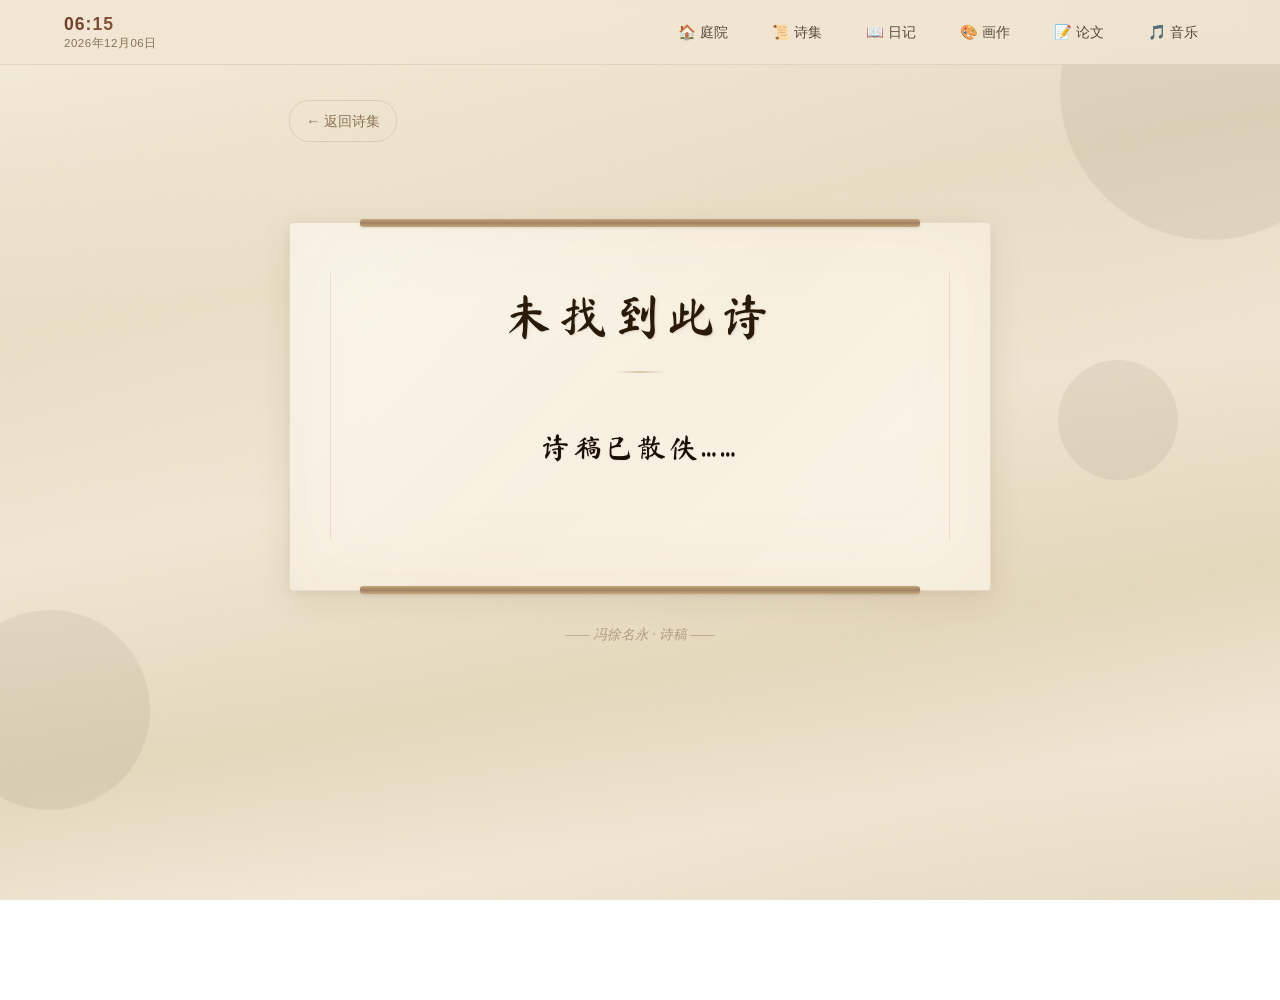
==== pages/poetry-detail.html @ c04d5328 "Initial commit: 数字庭院上线" ====
<!DOCTYPE html>
<html lang="zh-CN">
<head>
  <meta charset="UTF-8">
  <meta name="viewport" content="width=device-width, initial-scale=1.0">
  <title>读诗 · 冯徐名永</title>
  <link href="https://fonts.googleapis.com/css2?family=Ma+Shan+Zheng&display=swap" rel="stylesheet">
  <link rel="stylesheet" href="../css/style.css">
  <style>
    /* ===== 书法详情页 ===== */
    body {
      background:
        /* 宣纸纹理 */
        radial-gradient(ellipse at 30% 20%, rgba(245,235,210,0.3) 0%, transparent 60%),
        radial-gradient(ellipse at 70% 80%, rgba(230,215,185,0.25) 0%, transparent 60%),
        /* 墨色渐变 */
        linear-gradient(170deg,
          #f5efe0 0%,
          #ede3cf 15%,
          #e8dcc4 30%,
          #f0e6d3 50%,
          #e5d8bc 70%,
          #f2e9d8 85%,
          #e8dcc4 100%
        );
      background-attachment: fixed;
      min-height: 100vh;
      color: #3a2a1a;
    }

    /* 宣纸纤维纹理 */
    body::before {
      content: '';
      position: fixed;
      top: 0; left: 0; right: 0; bottom: 0;
      background-image: url("data:image/svg+xml,%3Csvg width='400' height='400' xmlns='http://www.w3.org/2000/svg'%3E%3Cfilter id='noise'%3E%3CfeTurbulence type='fractalNoise' baseFrequency='0.85' numOctaves='4' stitchTiles='stitch'/%3E%3C/filter%3E%3Crect width='100%25' height='100%25' filter='url(%23noise)' opacity='0.03'/%3E%3C/svg%3E");
      pointer-events: none;
      z-index: 0;
    }

    /* 墨点装饰 */
    .ink-splash {
      position: fixed;
      pointer-events: none;
      z-index: 0;
      opacity: 0.06;
      border-radius: 50%;
      background: #2a1a0a;
    }
    .ink-splash.s1 { width: 300px; height: 300px; top: -60px; right: -80px; transform: rotate(15deg); }
    .ink-splash.s2 { width: 200px; height: 200px; bottom: 10%; left: -50px; transform: rotate(-20deg); }
    .ink-splash.s3 { width: 120px; height: 120px; top: 40%; right: 8%; }

    /* 导航栏适配宣纸色 */
    .navbar {
      background: rgba(240,230,210,0.85) !important;
      backdrop-filter: blur(16px);
      border-bottom: 1px solid rgba(139,119,90,0.15) !important;
    }
    .navbar.scrolled {
      background: rgba(235,225,200,0.94) !important;
    }
    .nav-links a { color: #5a4a3a !important; }
    .nav-links a:hover, .nav-links a.active {
      color: #2a1a0a !important;
      background: rgba(139,119,90,0.1) !important;
    }
    .nav-clock { color: #5a4a3a !important; }
    .nav-clock .clock-time {
      background: linear-gradient(135deg, #6b3a2a, #8b5a3a) !important;
      -webkit-background-clip: text !important;
      -webkit-text-fill-color: transparent !important;
      background-clip: text !important;
    }
    .nav-clock .clock-date { color: #8b7355 !important; }
    .menu-toggle { color: #5a4a3a !important; }

    /* 主容器 */
    .detail-container {
      position: relative;
      z-index: 1;
      max-width: 750px;
      margin: 100px auto 60px;
      padding: 0 24px;
    }

    /* 返回按钮 */
    .back-link {
      display: inline-flex;
      align-items: center;
      gap: 8px;
      color: #8b7355;
      text-decoration: none;
      font-family: var(--font-display);
      font-size: 0.9rem;
      margin-bottom: 40px;
      padding: 8px 16px;
      border-radius: 20px;
      transition: all 0.3s;
      border: 1px solid rgba(139,115,85,0.2);
    }
    .back-link:hover {
      background: rgba(139,115,85,0.08);
      color: #5a3a2a;
    }

    /* 诗卷容器 */
    .poem-scroll {
      position: relative;
      background: linear-gradient(135deg,
        rgba(252,248,238,0.9) 0%,
        rgba(248,240,225,0.92) 50%,
        rgba(252,245,232,0.9) 100%
      );
      border: 1px solid rgba(139,119,90,0.2);
      border-radius: 4px;
      padding: 60px 50px;
      box-shadow:
        0 2px 8px rgba(139,119,90,0.08),
        0 8px 32px rgba(100,70,30,0.1),
        inset 0 0 80px rgba(200,180,150,0.15);
    }

    /* 卷轴上下轴 */
    .poem-scroll::before,
    .poem-scroll::after {
      content: '';
      position: absolute;
      left: 10%; right: 10%;
      height: 8px;
      background: linear-gradient(180deg, #c4a87c, #a08060, #c4a87c);
      border-radius: 3px;
      box-shadow: 0 1px 3px rgba(0,0,0,0.1);
    }
    .poem-scroll::before { top: -4px; }
    .poem-scroll::after { bottom: -4px; }

    /* 竖排红线装饰 */
    .red-line {
      position: absolute;
      top: 50px; bottom: 50px;
      width: 1px;
      background: rgba(180,60,40,0.12);
    }
    .red-line.left { left: 40px; }
    .red-line.right { right: 40px; }

    /* 诗题 */
    .poem-title-block {
      text-align: center;
      margin-bottom: 40px;
      position: relative;
    }

    .poem-title {
      font-family: 'Ma Shan Zheng', 'STXingkai', 'KaiTi', 'STKaiti', 'FangSong', var(--font-display);
      font-size: clamp(2rem, 5vw, 3rem);
      font-weight: 400;
      color: #2a1a08;
      letter-spacing: 6px;
      line-height: 1.4;
      text-shadow:
        1px 1px 0 rgba(0,0,0,0.08),
        2px 2px 4px rgba(0,0,0,0.04);
    }

    .poem-title-divider {
      width: 50px;
      height: 2px;
      background: linear-gradient(90deg, transparent, rgba(139,100,60,0.3), transparent);
      margin: 20px auto 0;
    }

    /* 诗句正文 */
    .poem-body {
      font-family: 'Ma Shan Zheng', 'STXingkai', 'KaiTi', 'STKaiti', 'FangSong', var(--font-display);
      font-size: clamp(1.3rem, 3vw, 1.8rem);
      font-weight: 400;
      color: #1a0e04;
      line-height: 2.4;
      letter-spacing: 3px;
      text-shadow:
        1px 1px 0 rgba(0,0,0,0.06),
        0 0 1px rgba(0,0,0,0.02);
    }
    /* 诗模式：居中 */
    .poem-body.mode-shi { text-align: center; white-space: pre-line; }
    /* 词模式：左对齐 + 段首缩进 */
    .poem-body.mode-ci { text-align: left; }
    .poem-body.mode-ci p { text-indent: 2em; margin: 0 0 0.6em; }
    .poem-body.mode-ci p:last-child { margin-bottom: 0; }

    /* 诗/词切换开关 */
    .type-toggle {
      display: flex;
      gap: 0;
      border: 1px solid rgba(139,100,60,0.25);
      border-radius: 20px;
      overflow: hidden;
      margin-left: 12px;
    }
    .type-toggle button {
      padding: 6px 18px;
      border: none;
      background: transparent;
      color: #8b7355;
      cursor: pointer;
      font-family: var(--font-display);
      font-size: 0.85rem;
      letter-spacing: 1px;
      transition: all 0.3s;
    }
    .type-toggle button.active {
      background: rgba(139,100,60,0.15);
      color: #5a3a2a;
      font-weight: 700;
    }
    .type-toggle button:first-child { border-right: 1px solid rgba(139,100,60,0.2); }

    /* 编辑按钮 */
    .edit-btn {
      display: inline-flex; align-items: center; gap: 6px;
      background: transparent; color: #8b7355;
      border: 1px solid rgba(139,115,85,0.25);
      padding: 7px 18px; border-radius: 20px; cursor: pointer;
      font-family: var(--font-display); font-size: 0.85rem;
      letter-spacing: 1px; transition: all 0.3s; margin-left: 8px;
    }
    .edit-btn:hover { background: rgba(139,115,85,0.1); color: #5a3a2a; }

    /* 编辑区 */
    #editArea { display: none; }
    #editArea textarea {
      width: 100%; min-height: 280px; padding: 20px;
      border: 2px solid rgba(139,100,60,0.25); border-radius: 4px;
      background: rgba(255,252,242,0.7);
      font-family: 'Ma Shan Zheng', 'STXingkai', 'KaiTi', serif;
      font-size: 1.2rem; line-height: 2.2; letter-spacing: 2px;
      color: #2a1a08; resize: vertical; outline: none;
    }
    #editArea textarea:focus {
      border-color: rgba(139,100,60,0.5);
      box-shadow: 0 0 0 3px rgba(139,100,60,0.08);
    }
    .edit-actions { display: flex; gap: 12px; justify-content: center; margin-top: 16px; }
    .edit-actions button {
      padding: 8px 24px; border-radius: 20px; cursor: pointer;
      font-family: var(--font-display); letter-spacing: 1px; transition: all 0.3s; border: none;
    }
    .btn-save { background: #6b8a5a; color: #fff; }
    .btn-save:hover { background: #5a7a4a; }
    .btn-cancel { background: transparent; color: #8b7355; border: 1px solid rgba(139,115,85,0.25) !important; }
    .btn-cancel:hover { background: rgba(139,115,85,0.08); }

    /* 音频播放器 */
    .audio-player {
      display: none;
      margin-top: 36px;
      padding: 14px 18px;
      background: rgba(139,100,60,0.06);
      border: 1px solid rgba(139,100,60,0.12);
      border-radius: 8px;
    }
    .audio-player.show { display: block; }
    .audio-player .audio-label {
      font-family: var(--font-display);
      font-size: 0.78rem;
      color: #8b7355;
      letter-spacing: 2px;
      margin-bottom: 8px;
      display: flex;
      align-items: center;
      gap: 6px;
    }
    .audio-player audio {
      width: 100%;
      height: 32px;
      border-radius: 4px;
    }
    /* 自定义 audio 控件配色 */
    .audio-player audio::-webkit-media-controls-panel {
      background: rgba(245,240,228,0.9);
    }
    .audio-player .audio-name {
      font-family: var(--font-body);
      font-size: 0.75rem;
      color: #8b7355;
      margin-left: auto;
      opacity: 0.7;
    }

    /* 编辑区音乐控件 */
    .music-edit-row {
      display: flex;
      align-items: center;
      gap: 8px;
      margin-top: 14px;
      justify-content: center;
    }
    .music-edit-row label {
      font-family: var(--font-display);
      color: #8b7355;
      font-size: 0.85rem;
      letter-spacing: 1px;
      white-space: nowrap;
    }
    .music-edit-row input[type="file"] { display: none; }
    .music-file-btn {
      padding: 7px 16px;
      border: 1px solid rgba(139,100,60,0.25);
      border-radius: 20px;
      background: transparent;
      color: #8b7355;
      cursor: pointer;
      font-family: var(--font-display);
      font-size: 0.82rem;
      letter-spacing: 1px;
      transition: all 0.3s;
    }
    .music-file-btn:hover { background: rgba(139,100,60,0.08); color: #5a3a2a; }
    .music-remove-btn {
      padding: 7px 14px;
      border: 1px solid rgba(200,80,60,0.25);
      border-radius: 20px;
      background: transparent;
      color: #a06050;
      cursor: pointer;
      font-family: var(--font-display);
      font-size: 0.8rem;
      letter-spacing: 1px;
      transition: all 0.3s;
    }
    .music-remove-btn:hover { background: rgba(200,80,60,0.08); }

    /* 日期印章效果 */
    .poem-date-seal {
      text-align: right;
      margin-top: 48px;
      font-family: 'Ma Shan Zheng', 'STXingkai', 'KaiTi', serif;
      font-size: 1rem;
      color: #8b5a3a;
      letter-spacing: 2px;
      opacity: 0.7;
    }

    /* 底部诗句装饰 */
    .poem-footer-note {
      text-align: center;
      margin-top: 32px;
      font-family: var(--font-display);
      font-size: 0.85rem;
      color: #8b7355;
      font-style: italic;
      opacity: 0.6;
    }

    /* 响应式 */
    @media (max-width: 600px) {
      .poem-scroll {
        padding: 40px 28px;
      }
      .red-line.left { left: 18px; }
      .red-line.right { right: 18px; }
      .poem-body {
        font-size: 1.1rem;
        line-height: 2.2;
        letter-spacing: 2px;
      }
    }

    #particles-canvas { display: none; }
  </style>
</head>
<body>

  <!-- 墨点装饰 -->
  <div class="ink-splash s1"></div>
  <div class="ink-splash s2"></div>
  <div class="ink-splash s3"></div>

  <!-- 导航栏 -->
  <nav class="navbar" id="navbar">
    <div class="nav-inner">
      <span class="nav-clock" id="navClock"></span>
      <button class="menu-toggle" id="menuToggle" aria-label="菜单">☰</button>
      <ul class="nav-links" id="navLinks">
        <li><a href="../index.html">🏠 庭院</a></li>
        <li><a href="poetry.html">📜 诗集</a></li>
        <li><a href="diary.html">📖 日记</a></li>
        <li><a href="artwork.html">🎨 画作</a></li>
        <li><a href="papers.html">📝 论文</a></li>
        <li><a href="music.html">🎵 音乐</a></li>
      </ul>
    </div>
  </nav>

  <main class="detail-container">
    <!-- 返回 & 工具栏 -->
    <div style="display:flex; align-items:center; flex-wrap:wrap; gap:8px; margin-bottom:40px;">
      <a href="poetry.html" class="back-link">← 返回诗集</a>
      <div class="type-toggle" id="typeToggle">
        <button id="btnShi" class="active">诗</button>
        <button id="btnCi">词</button>
      </div>
      <button class="edit-btn" id="editBtn">✏️ 编辑</button>
    </div>

    <!-- 诗卷 -->
    <div class="poem-scroll">
      <div class="red-line left"></div>
      <div class="red-line right"></div>

      <div class="poem-title-block">
        <h1 class="poem-title" id="poemTitleDisplay">——</h1>
        <div class="poem-title-divider"></div>
      </div>

      <!-- 查看模式 -->
      <div class="poem-body mode-shi" id="poemContentDisplay">
        加载中……
      </div>

      <!-- 背景音乐播放器 -->
      <div class="audio-player" id="audioPlayer">
        <div class="audio-label">🎵 背景音乐 <span class="audio-name" id="audioName"></span></div>
        <audio id="poemAudio" controls preload="metadata"></audio>
      </div>

      <!-- 编辑模式 -->
      <div id="editArea">
        <textarea id="editTextarea" placeholder="在此修改诗句……"></textarea>
        <div style="display:flex; align-items:center; gap:12px; margin-top:16px; justify-content:center;">
          <label for="editDate" style="font-family:var(--font-display); color:#8b7355; font-size:0.9rem; letter-spacing:1px;">📅 创作日期</label>
          <input type="text" id="editDate" placeholder="如：2026.05.11" style="
            padding:8px 14px; border:1px solid rgba(139,100,60,0.25); border-radius:4px;
            background:rgba(255,252,242,0.7); font-family:var(--font-display);
            font-size:0.95rem; color:#2a1a08; outline:none; width:160px; text-align:center;
            letter-spacing:1px;
          ">
        </div>
        <!-- 卡片图片 -->
        <div class="music-edit-row">
          <label>🖼️ 卡片图片</label>
          <input type="file" id="imgFileInput" accept="image/*" style="display:none;">
          <label for="imgFileInput" class="music-file-btn" style="cursor:pointer;">📁 选择图片</label>
          <span id="imgFileName" style="font-size:0.78rem;color:#8b7355;max-width:140px;overflow:hidden;text-overflow:ellipsis;white-space:nowrap;"></span>
          <button class="music-remove-btn" id="imgRemoveBtn" style="display:none;">✕ 移除</button>
        </div>
        <!-- 背景音乐 -->
        <div class="music-edit-row">
          <label>🎵 背景音乐</label>
          <input type="file" id="musicFileInput" accept="audio/*" style="display:none;">
          <label for="musicFileInput" class="music-file-btn" style="cursor:pointer;">📁 选择音频文件</label>
          <span id="musicFileName" style="font-size:0.78rem;color:#8b7355;max-width:140px;overflow:hidden;text-overflow:ellipsis;white-space:nowrap;"></span>
          <button class="music-remove-btn" id="musicRemoveBtn" style="display:none;">✕ 移除</button>
        </div>
        <div class="edit-actions">
          <button class="btn-save" id="saveEdit">💾 保存修改</button>
          <button class="btn-cancel" id="cancelEdit">取消</button>
        </div>
      </div>

      <div class="poem-date-seal" id="poemDateDisplay"></div>
    </div>

    <p class="poem-footer-note">—— 冯徐名永 · 诗稿 ——</p>
  </main>

  <script src="../js/main.js"></script>
  <script>
    // 从 URL 获取诗歌 ID
    const params = new URLSearchParams(window.location.search);
    const poemId = params.get('id');

    const poems = JSON.parse(localStorage.getItem('fxmy_poems') || '[]');
    const poem = poems.find(p => p.id === poemId);

    const poemIndex = poems.findIndex(p => p.id === poemId);

    function escapeHtml(str) {
      const div = document.createElement('div');
      div.textContent = str;
      return div.innerHTML;
    }

    // 确保 poem 有 type 字段
    if (poem && !poem.type) { poem.type = '诗'; }

    const contentDisplay = document.getElementById('poemContentDisplay');
    const btnShi = document.getElementById('btnShi');
    const btnCi = document.getElementById('btnCi');

    function applyType() {
      btnShi.classList.toggle('active', poem.type === '诗');
      btnCi.classList.toggle('active', poem.type === '词');
      contentDisplay.className = 'poem-body ' + (poem.type === '诗' ? 'mode-shi' : 'mode-ci');

      if (poem.type === '诗') {
        contentDisplay.textContent = poem.content;
      } else {
        // 词：按空行分段，每段 <p> 标签，text-indent 由 CSS 控制
        const paragraphs = poem.content.split(/\n\n+/);
        contentDisplay.innerHTML = paragraphs.map(p =>
          '<p>' + p.trim().split('\n').map(l => escapeHtml(l)).join('<br>') + '</p>'
        ).join('');
      }
    }

    // ===== IndexedDB 音频存储 =====
    function openAudioDB() {
      return new Promise((resolve, reject) => {
        const req = indexedDB.open('fxmy_poetry', 1);
        req.onupgradeneeded = () => { req.result.createObjectStore('audio'); };
        req.onsuccess = () => resolve(req.result);
        req.onerror = () => reject(req.error);
      });
    }

    function loadAudio(poemId) {
      return openAudioDB().then(db => {
        return new Promise((resolve) => {
          const tx = db.transaction('audio', 'readonly');
          const req = tx.objectStore('audio').get(poemId);
          req.onsuccess = () => resolve(req.result);
          req.onerror = () => resolve(null);
        });
      });
    }

    function saveAudio(poemId, blob, name) {
      return openAudioDB().then(db => {
        return new Promise((resolve, reject) => {
          const tx = db.transaction('audio', 'readwrite');
          tx.objectStore('audio').put({ blob, name }, poemId);
          tx.oncomplete = () => resolve();
          tx.onerror = reject;
        });
      });
    }

    function deleteAudio(poemId) {
      return openAudioDB().then(db => {
        return new Promise((resolve) => {
          const tx = db.transaction('audio', 'readwrite');
          tx.objectStore('audio').delete(poemId);
          tx.oncomplete = () => resolve();
        });
      });
    }

    // 图片 IndexedDB（与列表页共享 fxmy_poetry_img 库）
    function openImgDB() {
      return new Promise((resolve, reject) => {
        const req = indexedDB.open('fxmy_poetry_img', 1);
        req.onupgradeneeded = () => { req.result.createObjectStore('images'); };
        req.onsuccess = () => resolve(req.result);
        req.onerror = () => reject(req.error);
      });
    }
    function saveImg(poemId, blob, name) {
      return openImgDB().then(db => {
        return new Promise((resolve, reject) => {
          const tx = db.transaction('images', 'readwrite');
          tx.objectStore('images').put({ blob, name }, poemId);
          tx.oncomplete = () => resolve();
          tx.onerror = reject;
        });
      });
    }
    function loadImg(poemId) {
      return openImgDB().then(db => {
        return new Promise((resolve) => {
          const tx = db.transaction('images', 'readonly');
          const req = tx.objectStore('images').get(poemId);
          req.onsuccess = () => resolve(req.result);
          req.onerror = () => resolve(null);
        });
      });
    }
    function deleteImg(poemId) {
      return openImgDB().then(db => {
        return new Promise((resolve) => {
          const tx = db.transaction('images', 'readwrite');
          tx.objectStore('images').delete(poemId);
          tx.oncomplete = () => resolve();
        });
      });
    }

    // ===== 音频播放器 =====
    const audioPlayer = document.getElementById('audioPlayer');
    const poemAudio = document.getElementById('poemAudio');
    const audioNameSpan = document.getElementById('audioName');
    let currentAudioUrl = null;

    function showAudioPlayer() {
      if (!poem) return;
      loadAudio(poem.id).then(data => {
        if (data && data.blob) {
          if (currentAudioUrl) URL.revokeObjectURL(currentAudioUrl);
          currentAudioUrl = URL.createObjectURL(data.blob);
          poemAudio.src = currentAudioUrl;
          audioNameSpan.textContent = data.name || '';
          audioPlayer.classList.add('show');
        } else {
          audioPlayer.classList.remove('show');
        }
      });
    }

    function renderPoem() {
      if (poem) {
        document.title = '《' + poem.title + '》 · 冯徐名永';
        document.getElementById('poemTitleDisplay').textContent = '《' + poem.title + '》';
        applyType();
        document.getElementById('poemDateDisplay').textContent = poem.date;
        showAudioPlayer();
      } else {
        document.getElementById('poemTitleDisplay').textContent = '未找到此诗';
        contentDisplay.textContent = '诗稿已散佚……';
        document.getElementById('poemDateDisplay').textContent = '';
        audioPlayer.classList.remove('show');
        document.getElementById('typeToggle').style.display = 'none';
        document.getElementById('editBtn').style.display = 'none';
      }
    }
    renderPoem();

    // ===== 音乐编辑控件 =====
    const editBtn = document.getElementById('editBtn');
    const editArea = document.getElementById('editArea');
    const editTextarea = document.getElementById('editTextarea');
    let pendingAudioFile = null;
    let pendingImgFile = null;
    const musicFileInput = document.getElementById('musicFileInput');
    const musicFileName = document.getElementById('musicFileName');
    const musicRemoveBtn = document.getElementById('musicRemoveBtn');
    const imgFileInput = document.getElementById('imgFileInput');
    const imgFileName = document.getElementById('imgFileName');
    const imgRemoveBtn = document.getElementById('imgRemoveBtn');

    musicFileInput.addEventListener('change', () => {
      const file = musicFileInput.files[0];
      if (file) {
        pendingAudioFile = file;
        musicFileName.textContent = file.name;
        musicRemoveBtn.style.display = '';
      }
    });

    musicRemoveBtn.addEventListener('click', () => {
      pendingAudioFile = null;
      musicFileInput.value = '';
      musicFileName.textContent = '';
      musicRemoveBtn.style.display = 'none';
    });

    // 图片控件
    imgFileInput.addEventListener('change', () => {
      const file = imgFileInput.files[0];
      if (file) {
        pendingImgFile = file;
        imgFileName.textContent = file.name;
        imgRemoveBtn.style.display = '';
      }
    });

    imgRemoveBtn.addEventListener('click', () => {
      pendingImgFile = null;
      imgFileInput.value = '';
      imgFileName.textContent = '';
      imgRemoveBtn.style.display = 'none';
    });

    // 编辑按钮打开时重置音乐/图片状态
    editBtn.addEventListener('click', () => {
      editTextarea.value = poem.content;
      document.getElementById('editDate').value = poem.date || '';
      pendingAudioFile = null;
      pendingImgFile = null;
      musicFileInput.value = '';
      musicRemoveBtn.style.display = 'none';
      imgFileInput.value = '';
      imgRemoveBtn.style.display = 'none';
      // 检查当前是否有音乐和图片
      loadAudio(poem.id).then(data => {
        if (data && data.blob) {
          musicFileName.textContent = data.name || '(已有音乐)';
          musicRemoveBtn.style.display = '';
        } else { musicFileName.textContent = ''; }
      });
      loadImg(poem.id).then(data => {
        if (data && data.blob) {
          imgFileName.textContent = data.name || '(已有图片)';
          imgRemoveBtn.style.display = '';
        } else { imgFileName.textContent = ''; }
      });
      contentDisplay.style.display = 'none';
      editArea.style.display = 'block';
      editBtn.style.display = 'none';
      document.getElementById('typeToggle').style.display = 'none';
      editTextarea.focus();
    });

    // 保存时处理音乐
    document.getElementById('saveEdit').addEventListener('click', async () => {
      const newContent = editTextarea.value.trim();
      if (!newContent) { alert('诗句不能为空'); return; }
      const newDate = document.getElementById('editDate').value.trim();

      // 处理音频
      if (pendingAudioFile) {
        await saveAudio(poem.id, pendingAudioFile, pendingAudioFile.name);
      } else if (musicRemoveBtn.style.display === 'none' && musicFileName.textContent === '') {
        await deleteAudio(poem.id);
      }

      // 处理图片
      if (pendingImgFile) {
        await saveImg(poem.id, pendingImgFile, pendingImgFile.name);
      } else if (imgRemoveBtn.style.display === 'none' && imgFileName.textContent === '') {
        await deleteImg(poem.id);
      }

      poem.content = newContent;
      if (newDate) { poem.date = newDate; }
      poems[poemIndex] = poem;
      localStorage.setItem('fxmy_poems', JSON.stringify(poems));
      applyType();
      document.getElementById('poemDateDisplay').textContent = poem.date;
      showAudioPlayer();
      contentDisplay.style.display = '';
      editArea.style.display = 'none';
      editBtn.style.display = '';
      document.getElementById('typeToggle').style.display = '';
    });

    // 诗/词切换
    btnShi.addEventListener('click', () => {
      if (poem.type === '诗') return;
      poem.type = '诗';
      poems[poemIndex] = poem;
      localStorage.setItem('fxmy_poems', JSON.stringify(poems));
      applyType();
    });
    btnCi.addEventListener('click', () => {
      if (poem.type === '词') return;
      poem.type = '词';
      poems[poemIndex] = poem;
      localStorage.setItem('fxmy_poems', JSON.stringify(poems));
      applyType();
    });

    // 编辑功能
    document.getElementById('cancelEdit').addEventListener('click', () => {
      contentDisplay.style.display = '';
      editArea.style.display = 'none';
      editBtn.style.display = '';
      document.getElementById('typeToggle').style.display = '';
    });
  </script>
</body>
</html>
---- css/style.css ----
/* ============================================
   冯徐名永 · 数字庭院
   一个记录诗、画、日记、论文与音乐的个人天地
   ============================================ */

/* --- 基础重置 & 变量 --- */
:root {
  --bg-primary: #0f0e17;
  --bg-secondary: #1a1826;
  --bg-card: #242233;
  --text-primary: #fffffe;
  --text-secondary: #a7a9be;
  --text-muted: #6b6d82;
  --accent-rose: #e85d75;
  --accent-gold: #f9bc60;
  --accent-teal: #3da9b8;
  --accent-lavender: #b892ff;
  --accent-mint: #7fbc8c;
  --accent-coral: #ff8e7a;
  --border-subtle: rgba(255,255,255,0.06);
  --shadow-lg: 0 20px 60px rgba(0,0,0,0.5);
  --shadow-md: 0 8px 30px rgba(0,0,0,0.4);
  --radius-lg: 24px;
  --radius-md: 16px;
  --radius-sm: 10px;
  --font-display: 'Georgia', 'Noto Serif SC', 'STSong', 'SimSun', serif;
  --font-body: 'Segoe UI', 'PingFang SC', 'Microsoft YaHei', 'Noto Sans SC', sans-serif;
  --transition-smooth: 0.4s cubic-bezier(0.25, 0.46, 0.45, 0.94);
}

* { margin: 0; padding: 0; box-sizing: border-box; }

html {
  scroll-behavior: smooth;
  font-size: 16px;
}

body {
  font-family: var(--font-body);
  background: var(--bg-primary);
  color: var(--text-primary);
  line-height: 1.7;
  overflow-x: hidden;
  min-height: 100vh;
}

/* --- 星空粒子背景 --- */
#particles-canvas {
  position: fixed;
  top: 0; left: 0;
  width: 100%; height: 100%;
  z-index: 0;
  pointer-events: none;
}

/* --- 导航栏 --- */
.navbar {
  position: fixed;
  top: 0; left: 0; right: 0;
  z-index: 100;
  background: rgba(15, 14, 23, 0.75);
  backdrop-filter: blur(20px);
  -webkit-backdrop-filter: blur(20px);
  border-bottom: 1px solid var(--border-subtle);
  transition: var(--transition-smooth);
}

.navbar.scrolled {
  background: rgba(15, 14, 23, 0.92);
  box-shadow: 0 4px 30px rgba(0,0,0,0.3);
}

.nav-inner {
  max-width: 1200px;
  margin: 0 auto;
  padding: 0 24px;
  display: flex;
  align-items: center;
  justify-content: space-between;
  height: 64px;
}

.nav-clock {
  font-family: var(--font-body);
  font-size: 0.85rem;
  font-weight: 500;
  color: var(--text-secondary);
  letter-spacing: 1px;
  line-height: 1.3;
  text-align: left;
}

.nav-clock .clock-time {
  font-size: 1.1rem;
  font-weight: 700;
  background: linear-gradient(135deg, var(--accent-gold), var(--accent-rose));
  -webkit-background-clip: text;
  -webkit-text-fill-color: transparent;
  background-clip: text;
}

.nav-clock .clock-date {
  display: block;
  font-size: 0.72rem;
  color: var(--text-muted);
  letter-spacing: 0.5px;
}

.nav-links {
  display: flex;
  gap: 8px;
  list-style: none;
  flex-wrap: wrap;
}

.nav-links a {
  color: var(--text-secondary);
  text-decoration: none;
  padding: 8px 18px;
  border-radius: 20px;
  font-size: 0.9rem;
  transition: var(--transition-smooth);
  position: relative;
}

.nav-links a:hover,
.nav-links a.active {
  color: var(--text-primary);
  background: rgba(255,255,255,0.06);
}

/* 移动端菜单按钮 */
.menu-toggle {
  display: none;
  background: none;
  border: none;
  color: var(--text-primary);
  font-size: 1.6rem;
  cursor: pointer;
  padding: 4px 8px;
}

/* --- 主容器 --- */
.main-container {
  position: relative;
  z-index: 1;
  max-width: 1200px;
  margin: 0 auto;
  padding: 100px 24px 60px;
}

/* --- 英雄区 --- */
.hero {
  text-align: center;
  padding: 80px 20px 60px;
  position: relative;
}

.hero-ornament {
  font-size: 4rem;
  display: block;
  margin-bottom: 16px;
  animation: float 4s ease-in-out infinite;
}

@keyframes float {
  0%, 100% { transform: translateY(0px) rotate(0deg); }
  50% { transform: translateY(-18px) rotate(3deg); }
}

.hero h1 {
  font-family: var(--font-display);
  font-size: clamp(2.2rem, 5vw, 3.8rem);
  font-weight: 700;
  line-height: 1.3;
  margin-bottom: 12px;
}

.hero-welcome {
  font-family: 'Dancing Script', 'Brush Script MT', 'Great Vibes', 'Tangerine', 'Segoe Script', cursive, var(--font-display) !important;
  font-weight: 400 !important;
  font-size: clamp(2.6rem, 6vw, 4.5rem) !important;
  line-height: 1.4 !important;
  letter-spacing: 1px;
}

.gradient-text {
  background: linear-gradient(135deg, var(--accent-gold) 0%, var(--accent-rose) 50%, var(--accent-lavender) 100%);
  -webkit-background-clip: text;
  -webkit-text-fill-color: transparent;
  background-clip: text;
}

.hero .subtitle {
  font-family: var(--font-display);
  font-size: 1.15rem;
  color: var(--text-secondary);
  letter-spacing: 4px;
  margin-bottom: 40px;
}

.hero-divider {
  width: 60px;
  height: 3px;
  background: linear-gradient(90deg, var(--accent-rose), var(--accent-gold));
  margin: 0 auto 40px;
  border-radius: 2px;
}

/* --- 花瓣导航 --- */
.petal-nav {
  display: flex;
  justify-content: center;
  gap: 20px;
  flex-wrap: wrap;
  margin-bottom: 60px;
}

.petal-card {
  display: flex;
  flex-direction: column;
  align-items: center;
  gap: 10px;
  text-decoration: none;
  color: var(--text-secondary);
  padding: 24px 20px;
  border-radius: var(--radius-lg);
  background: var(--bg-secondary);
  border: 1px solid var(--border-subtle);
  transition: var(--transition-smooth);
  min-width: 120px;
  position: relative;
  overflow: hidden;
}

.petal-card::before {
  content: '';
  position: absolute;
  top: 0; left: 0; right: 0;
  height: 3px;
  background: var(--accent-color, var(--accent-teal));
  transform: scaleX(0);
  transition: transform 0.4s ease;
}

.petal-card:hover::before {
  transform: scaleX(1);
}

.petal-card:hover {
  transform: translateY(-8px);
  box-shadow: var(--shadow-md);
  border-color: rgba(255,255,255,0.12);
  color: var(--text-primary);
}

.petal-icon {
  font-size: 2.4rem;
  transition: transform 0.3s ease;
}

.petal-card:hover .petal-icon {
  transform: scale(1.2);
}

.petal-label {
  font-family: var(--font-display);
  font-size: 1rem;
  letter-spacing: 2px;
}

/* --- 区块标题 --- */
.section-header {
  text-align: center;
  margin-bottom: 48px;
}

.section-header h2 {
  font-family: var(--font-display);
  font-size: 2rem;
  margin-bottom: 8px;
}

.section-header .section-desc {
  color: var(--text-muted);
  font-size: 0.95rem;
}

/* --- 内容卡片 --- */
.content-grid {
  display: grid;
  grid-template-columns: repeat(auto-fill, minmax(280px, 1fr));
  gap: 24px;
}

.content-card {
  background: var(--bg-card);
  border-radius: var(--radius-lg);
  padding: 28px;
  border: 1px solid var(--border-subtle);
  transition: var(--transition-smooth);
  position: relative;
  overflow: hidden;
}

.content-card:hover {
  transform: translateY(-4px);
  box-shadow: var(--shadow-md);
  border-color: rgba(255,255,255,0.1);
}

.content-card .card-icon {
  font-size: 2rem;
  margin-bottom: 16px;
  display: block;
}

.content-card h3 {
  font-family: var(--font-display);
  font-size: 1.2rem;
  margin-bottom: 8px;
  color: var(--text-primary);
}

.content-card p {
  color: var(--text-secondary);
  font-size: 0.9rem;
  line-height: 1.6;
}

.content-card .card-meta {
  display: flex;
  gap: 16px;
  margin-top: 16px;
  font-size: 0.8rem;
  color: var(--text-muted);
}

/* 标签 */
.tag {
  display: inline-block;
  padding: 4px 12px;
  border-radius: 20px;
  font-size: 0.78rem;
  background: rgba(255,255,255,0.05);
  color: var(--text-muted);
  margin: 4px 4px 0 0;
}

.tag.poetry { border-left: 3px solid var(--accent-rose); }
.tag.diary { border-left: 3px solid var(--accent-teal); }
.tag.art { border-left: 3px solid var(--accent-lavender); }
.tag.paper { border-left: 3px solid var(--accent-gold); }
.tag.music { border-left: 3px solid var(--accent-mint); }

/* --- 页面头部（子页面） --- */
.page-header {
  text-align: center;
  padding: 40px 20px 20px;
}

.page-header h1 {
  font-family: var(--font-display);
  font-size: 2.4rem;
  margin-bottom: 8px;
}

.page-header p {
  color: var(--text-muted);
}

/* --- 列表布局（日记、论文等） --- */
.list-layout {
  display: flex;
  flex-direction: column;
  gap: 16px;
}

.list-item {
  display: flex;
  align-items: center;
  gap: 20px;
  background: var(--bg-card);
  border-radius: var(--radius-md);
  padding: 20px 24px;
  border: 1px solid var(--border-subtle);
  transition: var(--transition-smooth);
  text-decoration: none;
  color: inherit;
}

.list-item:hover {
  transform: translateX(6px);
  border-color: rgba(255,255,255,0.12);
  box-shadow: var(--shadow-md);
}

.list-item .item-icon {
  font-size: 2rem;
  flex-shrink: 0;
}

.list-item .item-info {
  flex: 1;
}

.list-item .item-info h3 {
  font-family: var(--font-display);
  font-size: 1.05rem;
  margin-bottom: 4px;
}

.list-item .item-info .item-excerpt {
  color: var(--text-muted);
  font-size: 0.85rem;
}

.list-item .item-date {
  color: var(--text-muted);
  font-size: 0.82rem;
  white-space: nowrap;
}

/* --- 音乐播放器样式 --- */
.music-grid {
  display: grid;
  grid-template-columns: repeat(auto-fill, minmax(300px, 1fr));
  gap: 24px;
}

.music-card {
  background: var(--bg-card);
  border-radius: var(--radius-lg);
  padding: 24px;
  border: 1px solid var(--border-subtle);
  display: flex;
  gap: 16px;
  align-items: center;
  transition: var(--transition-smooth);
}

.music-card:hover {
  transform: translateY(-4px);
  box-shadow: var(--shadow-md);
}

.music-cover {
  width: 72px;
  height: 72px;
  border-radius: var(--radius-sm);
  background: linear-gradient(135deg, var(--accent-teal), var(--accent-lavender));
  display: flex;
  align-items: center;
  justify-content: center;
  font-size: 2rem;
  flex-shrink: 0;
}

.music-info h3 {
  font-family: var(--font-display);
  font-size: 1rem;
  margin-bottom: 4px;
}

.music-info .artist {
  color: var(--text-muted);
  font-size: 0.85rem;
}

.music-info .note {
  color: var(--text-secondary);
  font-size: 0.8rem;
  margin-top: 6px;
  font-style: italic;
}

/* --- 画作画廊 --- */
.gallery {
  display: grid;
  grid-template-columns: repeat(auto-fill, minmax(250px, 1fr));
  gap: 20px;
}

.gallery-item {
  position: relative;
  border-radius: var(--radius-lg);
  overflow: hidden;
  aspect-ratio: 3/4;
  background: var(--bg-card);
  border: 1px solid var(--border-subtle);
  cursor: pointer;
  transition: var(--transition-smooth);
}

.gallery-item:hover {
  transform: scale(1.03);
  box-shadow: var(--shadow-lg);
  z-index: 2;
}

.gallery-placeholder {
  width: 100%;
  height: 100%;
  display: flex;
  flex-direction: column;
  align-items: center;
  justify-content: center;
  font-size: 3rem;
  color: var(--text-muted);
  background: linear-gradient(135deg, rgba(184,146,255,0.1), rgba(61,169,184,0.1));
}

.gallery-placeholder span {
  font-size: 0.85rem;
  margin-top: 8px;
  color: var(--text-secondary);
}

.gallery-caption {
  position: absolute;
  bottom: 0; left: 0; right: 0;
  background: linear-gradient(transparent, rgba(0,0,0,0.8));
  padding: 20px 16px 12px;
  font-size: 0.9rem;
}

/* --- 页脚 --- */
.footer {
  text-align: center;
  padding: 60px 24px 40px;
  color: var(--text-muted);
  font-size: 0.85rem;
  border-top: 1px solid var(--border-subtle);
  position: relative;
  z-index: 1;
}

.footer .footer-quote {
  font-family: var(--font-display);
  font-style: italic;
  color: var(--text-secondary);
  margin-bottom: 16px;
  font-size: 1rem;
}

/* --- 动画 --- */
.fade-in {
  opacity: 0;
  transform: translateY(30px);
  transition: opacity 0.8s ease, transform 0.8s ease;
}

.fade-in.visible {
  opacity: 1;
  transform: translateY(0);
}

/* --- 响应式 --- */
@media (max-width: 768px) {
  .menu-toggle {
    display: block;
  }

  .nav-links {
    display: none;
    position: absolute;
    top: 64px;
    left: 0; right: 0;
    background: rgba(15, 14, 23, 0.96);
    backdrop-filter: blur(20px);
    flex-direction: column;
    padding: 16px 24px;
    border-bottom: 1px solid var(--border-subtle);
  }

  .nav-links.open {
    display: flex;
  }

  .hero {
    padding: 40px 16px 30px;
  }

  .petal-nav {
    gap: 12px;
  }

  .petal-card {
    min-width: 90px;
    padding: 16px 12px;
  }

  .petal-icon {
    font-size: 1.8rem;
  }

  .content-grid {
    grid-template-columns: 1fr;
  }

  .music-grid {
    grid-template-columns: 1fr;
  }

  .gallery {
    grid-template-columns: repeat(2, 1fr);
  }

  .list-item {
    flex-direction: column;
    align-items: flex-start;
    gap: 8px;
  }

  .list-item .item-date {
    align-self: flex-end;
  }
}

@media (max-width: 400px) {
  .gallery {
    grid-template-columns: 1fr;
  }

  .petal-nav {
    gap: 8px;
  }

  .petal-card {
    min-width: 70px;
    padding: 12px 8px;
  }
}
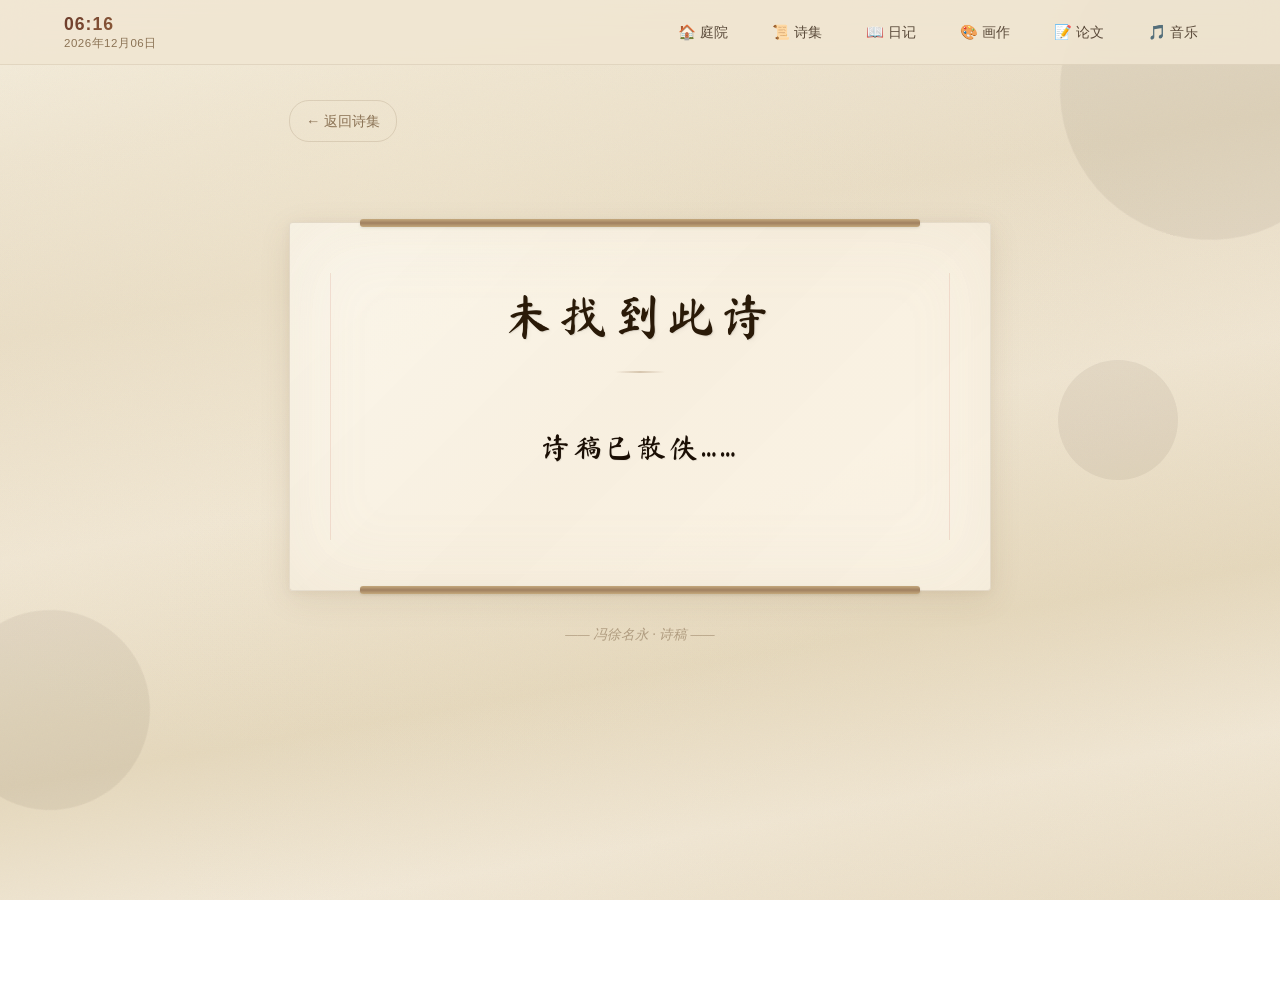
==== commit 05a56610: "修复图片和音乐相对路径" ====
--- a/pages/poetry-detail.html
+++ b/pages/poetry-detail.html
@@ -602,6 +602,10 @@
           poemAudio.src = currentAudioUrl;
           audioNameSpan.textContent = data.name || '';
           audioPlayer.classList.add('show');
+        } else if (poem.bgMusic && poem.bgMusic.trim()) {
+          poemAudio.src = poem.bgMusic;
+          audioNameSpan.textContent = poem.bgMusic.split('/').pop();
+          audioPlayer.classList.add('show');
         } else {
           audioPlayer.classList.remove('show');
         }
